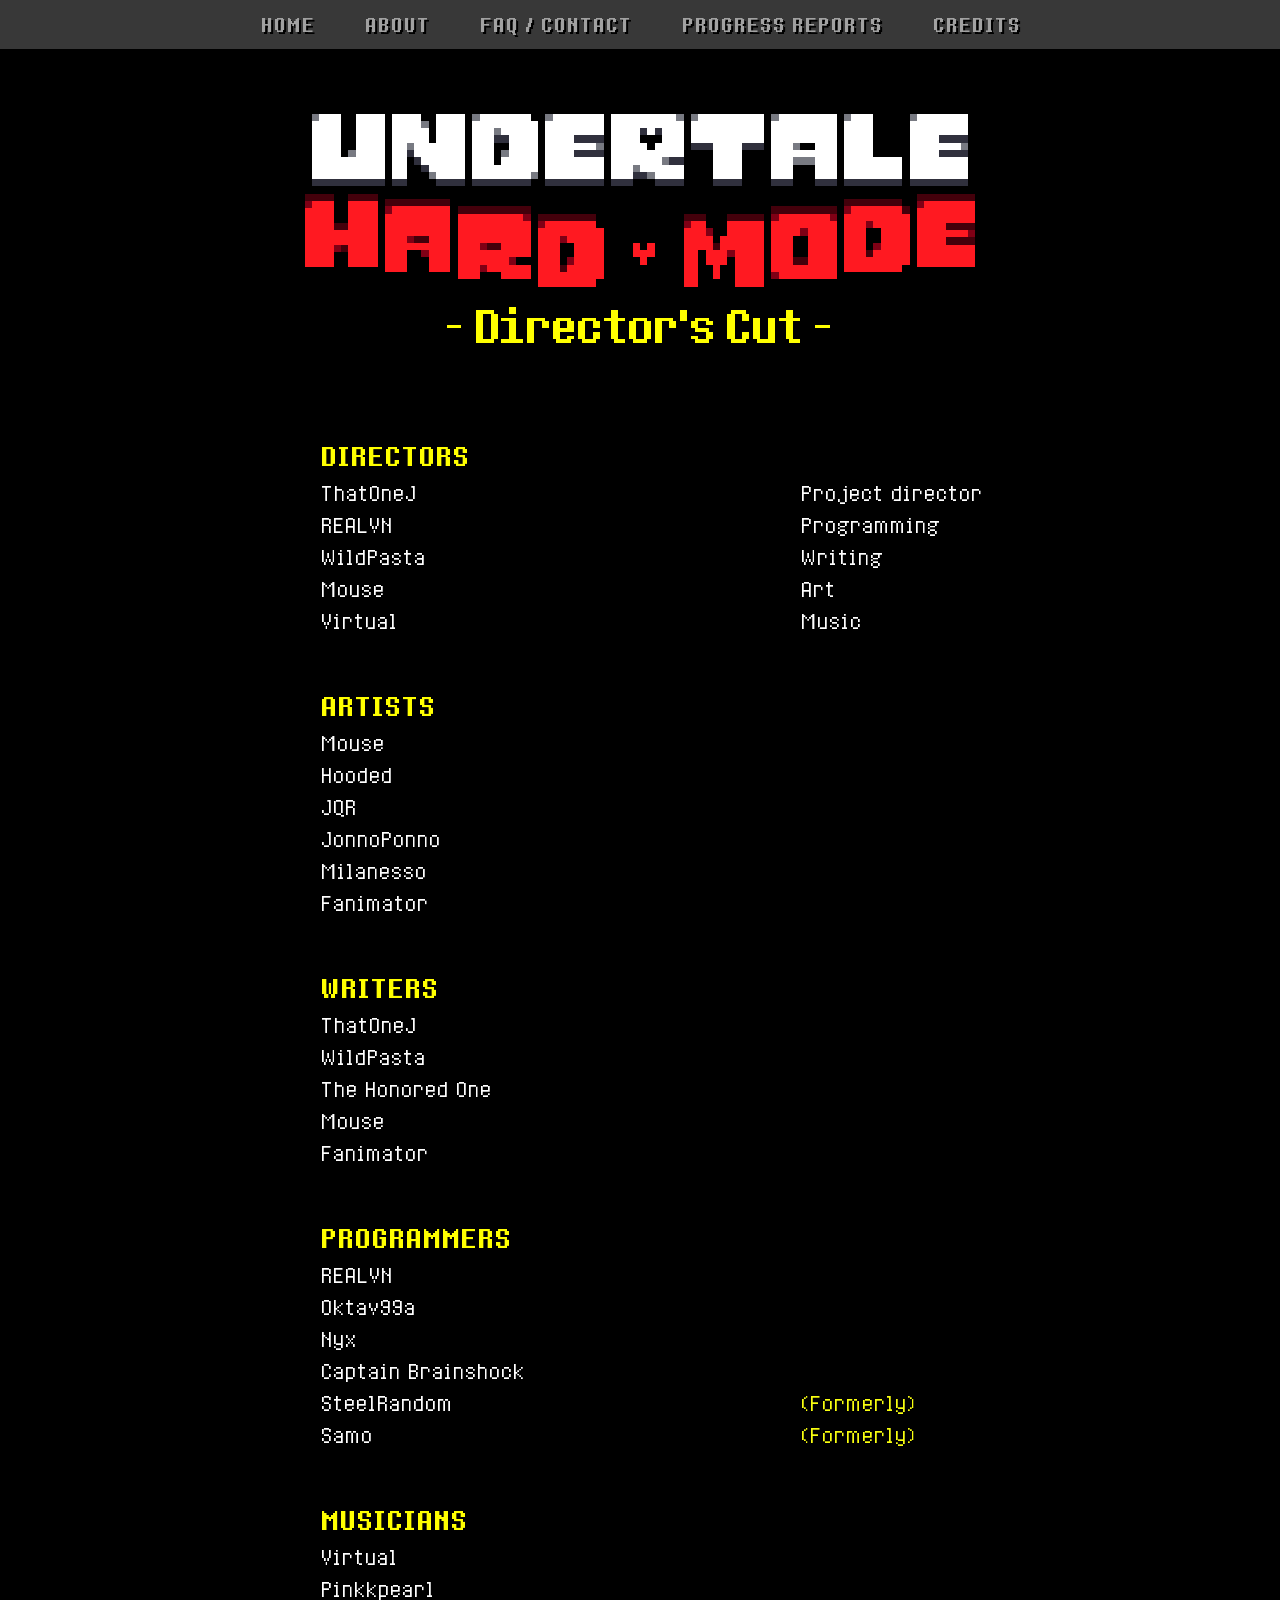
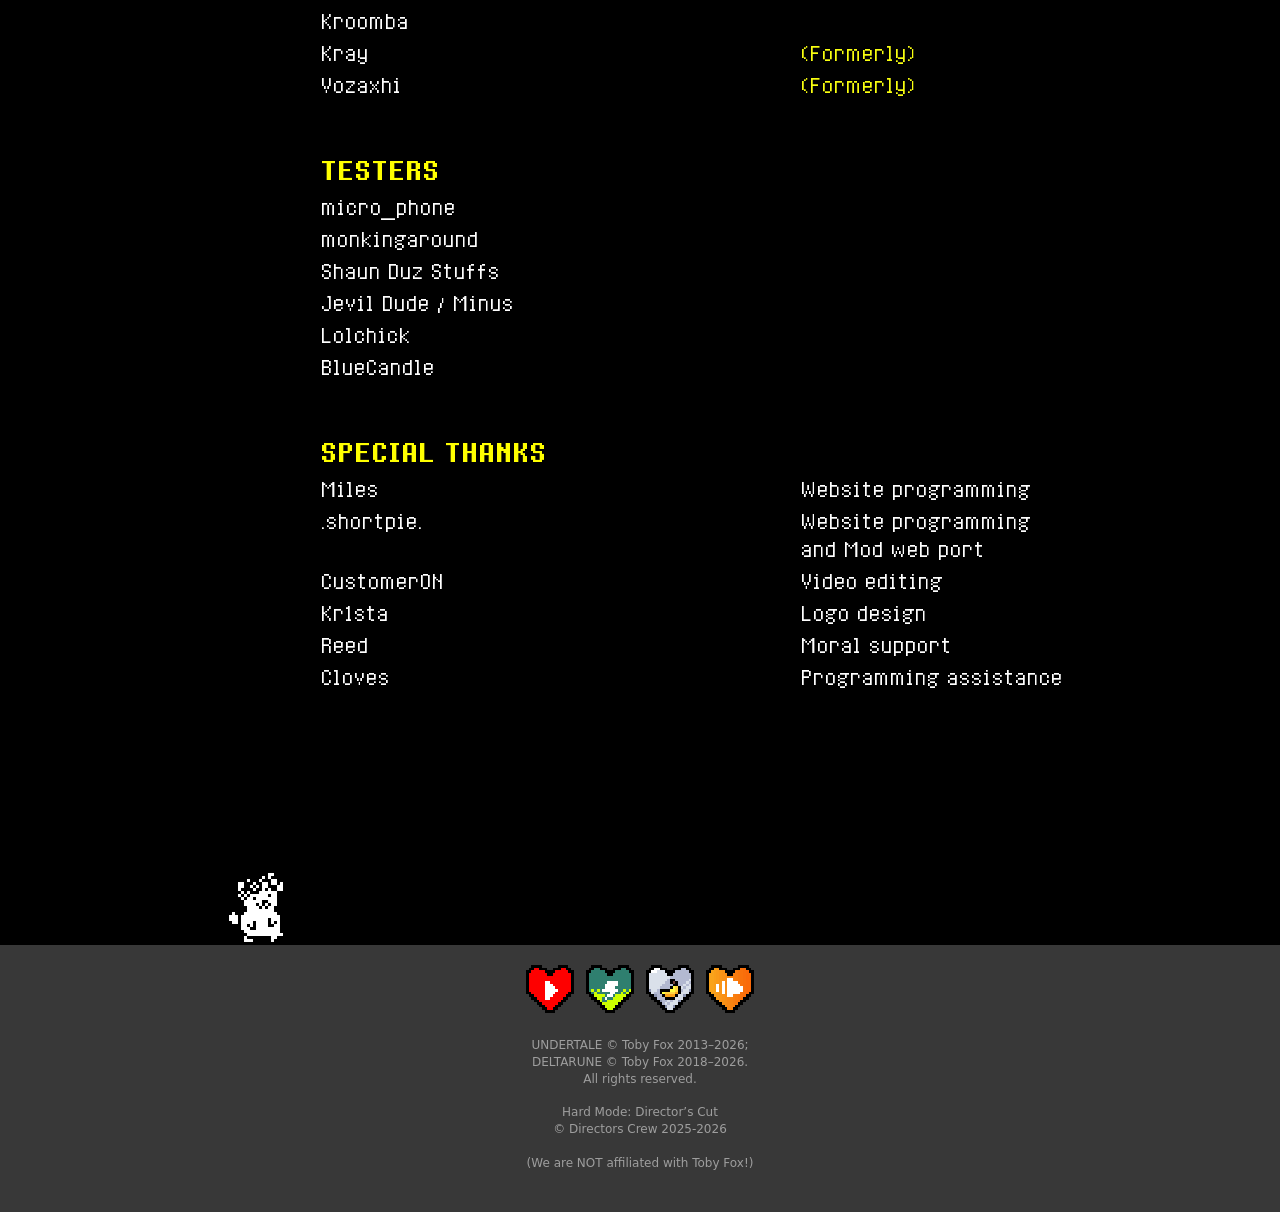
==== credits/index.html @ 4465b419 "Initial commit" ====
<!DOCTYPE html>
<html lang="en">
<head>
  <meta name="viewport" content="width=device-width, initial-scale=1.0">
  <meta charset="UTF-8">
  <title>Hard Mode: Director's Cut - Credits</title>
  <link rel="stylesheet" href="/style.css">
  <link rel="icon" type="image/x-icon" href="/icon.ico">
</head>
<body>
  <!-- NavBar -->
<nav>
    <button class="menu-toggle">☰</button>
    <ul class="navbar">
      <li><a href="/">HOME</a></li> <!-- index.html is unnecessary when using localhost or uploading site to github pages -->
      <li><a href="/about/">ABOUT</a></li>
	  <li><a href="/help/">FAQ / CONTACT</a></li>
	  <li><a href="/news/">PROGRESS REPORTS</a></li>
	  <li><a href="/credits/">CREDITS</a></li>
    </ul>
  </nav>
  <!-- Main Content -->
  <div class="content container">
  <a href = "/">
    <img src="/undertaleHARDMODE.png" alt="UT Hardmode" width="700" height="255" class="logo" style="margin-bottom: 30px; image-rendering: pixelated;">
 </a>
    <!-- Credits category template 
      <div class="credits_category">
        <div class="credits_title">DIRECTORS</div>
        <div class="credits_line">
          <div class="credits_text">ThatOneJ</div> 
          <div class="credits_details">Project director</div>
        </div>
      </div>
    -->


  <div class="credits_category">
    <div class="credits_title">DIRECTORS</div>
    <div class="credits_line">
      <div class="credits_text">ThatOneJ</div> 
      <div class="credits_details">Project director</div>
    </div>
    <div class="credits_line">
      <div class="credits_text">REALVN</div> 
      <div class="credits_details">Programming</div>
    </div>
    <div class="credits_line">
      <div class="credits_text">WildPasta</div> 
      <div class="credits_details">Writing</div>
    </div>
    <div class="credits_line">
      <div class="credits_text">Mouse</div> 
      <div class="credits_details">Art</div>
    </div>
    <div class="credits_line">
      <div class="credits_text">Virtual</div> 
      <div class="credits_details">Music</div>
    </div>
  </div>

  <div class="credits_category">
    <div class="credits_title">ARTISTS</div>
    <div class="credits_text">Mouse</div> 
    <div class="credits_text">Hooded</div> 
    <div class="credits_text">JQR</div> 
    <div class="credits_text">JonnoPonno</div> 
    <div class="credits_text">Milanesso</div> 
    <div class="credits_text">Fanimator</div> 
  </div>

  <div class="credits_category">
    <div class="credits_title">WRITERS</div>
    <div class="credits_text">ThatOneJ</div> 
    <div class="credits_text">WildPasta</div> 
    <div class="credits_text">The Honored One</div> 
    <div class="credits_text">Mouse</div> 
    <div class="credits_text">Fanimator</div> 
  </div>

  <div class="credits_category">
    <div class="credits_title">PROGRAMMERS</div>
    <div class="credits_text">REALVN</div> 
    <div class="credits_text">Oktav99a</div> 
    <div class="credits_text">Nyx</div> 
    <div class="credits_text">Captain Brainshock</div> 
    <div class="credits_line">
      <div class="credits_text">SteelRandom</div> 
      <div class="credits_details yellow_text">(Formerly)</div>
    </div>
    <div class="credits_line">
      <div class="credits_text">Samo</div> 
      <div class="credits_details yellow_text">(Formerly)</div>
    </div>
  </div>

  <div class="credits_category">
    <div class="credits_title">MUSICIANS</div>
    <div class="credits_text">Virtual</div> 
    <div class="credits_text">Pinkkpearl</div> 
    <div class="credits_text">Kroomba</div> 
    <div class="credits_line">
      <div class="credits_text">Kray</div> 
      <div class="credits_details yellow_text">(Formerly)</div>
    </div>
    <div class="credits_line">
      <div class="credits_text">Vozaxhi</div> 
      <div class="credits_details yellow_text">(Formerly)</div>
    </div>
  </div>

  <div class="credits_category">
    <div class="credits_title">TESTERS</div>
    <div class="credits_text">micro__phone</div> 
    <div class="credits_text">monkingaround</div> 
    <div class="credits_text">Shaun Duz Stuffs</div> 
    <div class="credits_text">Jevil Dude / Minus</div> 
    <div class="credits_text">Lolchick</div> 
    <div class="credits_text">BlueCandle</div> 
  </div>

  <div class="credits_category">
    <div class="credits_title">SPECIAL THANKS</div>
    <div class="credits_line">
      <div class="credits_text">Miles</div> 
      <div class="credits_details">Website programming</div>
    </div>
    <div class="credits_line">
      <div class="credits_text">.shortpie.</div> 
      <div class="credits_details">Website programming <br>and Mod web port</div>
    </div>
    <div class="credits_line">
      <div class="credits_text">CustomerON</div> 
      <div class="credits_details">Video editing</div>
    </div>
    <div class="credits_line">
      <div class="credits_text">Kr1sta</div> 
      <div class="credits_details">Logo design</div>
    </div>
    <div class="credits_line">
      <div class="credits_text">Reed</div> 
      <div class="credits_details">Moral support</div>
    </div>
    <div class="credits_line">
      <div class="credits_text">Cloves</div> 
      <div class="credits_details">Programming assistance</div>
    </div>
  </div>
	<div style="text-align: center; margin-top: 1px; margin-bottom:200px">
  </div>
  <footer>
      <img
        src="/dog.png"
        alt="chipmunk"
        class="chipmunk"
        id="dog"
        style="cursor: pointer;"
      >
      <div class="footer-icons">
	
	
	    <!-- Youtube -->
      <a href="https://www.youtube.com/channel/UCPFXStM4CpxEg41jxC_Wg1A" target="_blank" style="text-decoration: none; color: white;">
        <img src="/UTH_youtube.png" alt="" class="icon">
      </a>
	  
	  	<!-- GameJolt -->	  
	  <a href="https://gamejolt.com/games/uthardmodedc/973954" target="_blank" style="text-decoration: none; color: white;">
        <img src="/UTH_gamejolt.png" alt="" class="icon">
      </a>
	  
	  	<!-- Game Bannana -->	  
	  <a href="https://gamebanana.com/wips/91188" target="_blank" style="text-decoration: none; color: white;">
        <img src="/UTH_gamebanna.png" alt="" class="icon">
      </a>
	  
	  	<!-- Soundcloud -->	  
	  <a href="https://soundcloud.com/vu0gjz2ck9ta/sets/hard-mode-directors-cut-demo" target="_blank" style="text-decoration: none; color: white;">
        <img src="/UTH_soundcl.png" alt="" class="icon">
      </a>
	  
    </div>
      <div class="credits" style="margin-top:20px; margin-bottom: 20px;">
          UNDERTALE © Toby Fox 2013–2026; <br>DELTARUNE © Toby Fox 2018–2026. <br> All rights reserved.<br><br>
          Hard Mode: Director’s Cut<br>© Directors Crew 2025-2026<br>
          <br>
          (We are NOT affiliated with Toby Fox!)
        </div>
        
  </footer>
  
  <script>
    document.querySelector('.menu-toggle')
      .addEventListener('click', () => {
        document.querySelector('.navbar').classList.toggle('active');
      });
      
      const dimg = document.getElementById('dog');
      const dsfx = new Audio('/dog.wav');
      dimg.addEventListener('click', () => {
        dimg.src = '/doghappy.png';
        dsfx.play();
        dsfx.onended = () => {
          dimg.src = '/dog.png';
        };
      });
  </script>
---- style.css ----
@font-face {
  font-family: '8bitOperatorPlus-Bold';
  src: url(/fonts/8bitOperatorPlus-Bold.ttf) format("truetype");
  font-weight: normal;
  font-style: normal;
}
@font-face {
  font-family: '8bitOperatorPlus-Regular';
  src: url(/fonts/8bitOperatorPlus-Regular.ttf) format("truetype");
  font-weight: normal;
  font-style: normal;
}
html,
body {
  overscroll-behavior: none;
}

body {
  margin: 0;
  height: 100%;
  overflow-x: hidden;
  background-color: black;
  color: white;
  font-family: '8bitOperatorPlus-Bold', monospace;
  text-align: center;
}


nav {

  top: 0;
  left: 0;
  z-index: 100;
  display: flex;
  flex-direction: column;
  align-items: center;
  width: 100%;
  height: auto;
  padding: 11px 0;
  background-color: #383838;
}

.logo {
  margin-top: 50px;
  width: 100%;
  max-width: 700px;
  height: auto;
  
}

.navbar {
  display: flex;
  justify-content: center;
  gap: 50px;
  margin: 0;
  padding: 0;
  list-style-type: none;
}

.navbar li a {
  color: #a1a1a1;
  text-decoration: none;
  font-size: 1.125rem;
  line-height: 1.5;
  text-shadow: 0.1rem 0.1rem 0 #000;
  transition: color 0.3s;
}

.navbar li a:hover {
  color: #ffcc00;
}

.menu-toggle {
  display: none;
  background: none;
  border: none;
  color: #a1a1a1;
  font-size: 28px;
  cursor: pointer;
}

.menu-toggle:hover {
  color: #ffcc00;
}

.content {
  display: flex;
  flex-direction: column;
  justify-content: center;
  align-items: center;
  padding-top: 200px;
}

.content p {
  margin-top: 20px;
  font-size: 28px;
}

.container {
  box-sizing: border-box;
  margin: 0 auto;
  padding: 0 16px;
  width: 100%;
  max-width: 1100px;
}
.pixelated {
  image-rendering: pixelated;
}
h1 {
  margin: 80px 0 40px 0;
  color: white;
  font-size: 64px;
  font-weight: normal;
}

h2, h3 {
  margin: 20px 0;
  font-size: 36px;
  font-weight: normal;
}
h4 {
  color: #F9FF10;
  font-size: 2rem;
}
.credits {
  margin-bottom: 20px;
  color: #9e9e9e;
  font-size: .75rem;
  line-height: 1.4;
  font-family: ui-sans-serif,system-ui,-apple-system,Segoe UI,Roboto,Ubuntu,Cantarell,Noto Sans,sans-serif,"Apple Color Emoji","Segoe UI Emoji",Segoe UI Symbol,"Noto Color Emoji"
}

sml {
  font-size: 10px;
}

img {
  max-width: 100%;
  height: auto;
}

iframe {
  max-width: 100%;
}

.video-wraps {
  position: relative;
  width: 100%;
  max-width: 700px;
  aspect-ratio: 16 / 9;
}

.video-wraps iframe {
  width: 100%;
  height: 100%;
  border: 0;
}

.chipmunk {
  position: absolute;
  top: -75px;
  left: 20%;
  transform: translateX(-50%);
  width: 60px;
  image-rendering: pixelated;
}
.chipmunkcheck { /* "Do not use empty rule sets" it said. "Nuh uh" I replied.    -oktav99a */
  
}
.chipmunkcheck2 {
  position: absolute;
  top: 50%;
  transform: translate(-50%, -50%) rotateY(180deg);
  width: 180px;
  
  image-rendering: pixelated;
  
  
}
.noscroll {
  overflow: hidden;
}
footer {
  position: relative;
  margin-top: 50px;
  width: 100vw;
  padding: 20px 0;
  background-color: #383838;
}

.footer-icons {
  display: flex;
  justify-content: center;
  gap: 12px;
}

.footer-icons .icon {
  width: 48px;
  height: 48px;
  image-rendering: pixelated;
}
.progress_report {
  border-radius: .5rem;
  border-width: 2px;
  border-color:white;
  width:476.8px;
  min-height:96px;
  border-style:solid;
  background-color: #191919;
  padding: 16px;
  transition: all 0.15s;
  display:flex;
  flex-direction: row;
  margin-left:auto;
  margin-right:auto;
  align-items: center;
  text-align: left;
  max-width:32rem;
  margin-top: 1rem;
  margin-bottom: 1rem;
}
.progress_report:hover {
  border-radius: .5rem;
  border-width: 2px;
  border-color:#F9FF10;
  border-style:solid;
  background-color: #383838;
  transition: all 0s;
}
.progress_report_image {
  width:96px;
  height:96px;
  display:flex;
  border-radius: 0.25rem;
}
.progress_report_text {
  font-size: 1.25rem;
  text-decoration: none;
  padding-left: 1rem;
  flex-direction: column;
  line-height:calc(1.75 / 1.25);
  
  margin: 0;
}
.yellow_text {
  color:#F9FF10;
}
.small_text {
  font-size:0.875rem;
}
.gray_text {
  color:#bbb;
}
.flexcolumn {
  display: flex;
  flex-direction: column;
}
.link-button a {
  font-family: "8bitOperatorPlus-Regular";
  color:#F9FF10;
  text-decoration: none;
  border: 2px solid yellow;
  padding: 10px;
  font-size: 18px;
  margin-left: auto;
  margin-right: auto;
}
.regular_text {
  font-family: "8bitOperatorPlus-Regular";
  text-align: left;
  max-width: 50%;
  min-width: 50%;
}
.regular_text p{
  font-size: 1rem;
  margin-top: 30px;
  margin-bottom: 30px;
}
.preport img {
  max-width: 600px;
  height: auto;
}
.question {
  font-size: 18px;
  font-family: "8bitOperatorPlus-Bold";
  margin-bottom: 0.6em;
  margin-top: 1.6rem;
  line-height: 1.4;
}
.question::before {
  content: "Q: ";
  font-family: "8bitOperatorPlus-Bold";
}
.answer {
  font-size: 14px;
  font-family: "8bitOperatorPlus-Regular";
  margin-bottom: 0.6rem;
  margin-top: 0.6rem;
  line-height: 1.5;
}
.squarelist li {
  list-style: square;
  margin-top: 15px;
  margin-bottom: 15px;
  margin-left: 15px;
}
.answer::before {
  content: "A: ";
  font-family: "8bitOperatorPlus-Bold";
}
.faq_text {
  max-width:42rem; 
  text-align:left;
  justify-content: left;
  align-items: left;
}
.faq_header {
  font-size: 32px;
  margin-top: 50px;
  font-family: "8bitOperatorPlus-Bold";
}

.answer a {
  color:#337ab7;
  text-decoration: none;
}
.answer a:hover{
  color:#23527c;
  text-decoration:underline;
}
.issue {
  font-size: 18px;
  font-family: "8bitOperatorPlus-Bold";
  margin-top: 1.4rem;
  line-height: 1.4;
}
.issue::before {
  content: "Issue: ";
  color:red;
  font-family: "8bitOperatorPlus-Bold";
}
.resolve {
  font-size: 14px;
  font-family: "8bitOperatorPlus-Regular";
  margin-bottom: 0.4rem;
  margin-top: 0.4rem;
  line-height: 1.5;
}
.resolve::before {
  content: "Resolve: ";
}
.credits_category {
  justify-content: left;
  align-items: left;
  text-align:left;
  width: 60%;
}
.credits_title {
  color:yellow;
  font-size:25px;
  font-family: "8bitOperatorPlus-Bold";
  margin-bottom: 5px;
  margin-top: 50px;
}
.credits_line {
  display:grid;
  align-items:left;
  
  grid-template-columns: auto auto auto;
}
.credits_text {
  font-size:20px;
  font-family: "8bitOperatorPlus-Regular";
  width: 30rem;
  margin-bottom: 4px;
}
.credits_details {
  font-size:20px;
  font-family: "8bitOperatorPlus-Regular";
  width: 30rem;
  margin-bottom: 4px;
}
@media (max-width: 768px) {
  nav {
    padding: 6px 0;
  }

  .menu-toggle {
    display: block;
    align-self: flex-start;
    margin-left: 8px;
  }

  .navbar {
    display: none;
    flex-direction: column;
    margin-top: 10px;
    padding: 10px 0;
    width: 100%;
    gap: 6px;
    background-color: #383838;
  }

  .navbar.active {
    display: flex;
  }

  .navbar li a {
    font-size: 16px;
  }

  .content {
    padding-top: 72px;
  }

  .container {
    padding-left: 12px;
    padding-right: 12px;
    padding-bottom: 0;
  }

  .logo {
    margin-top: 0;
  }


  h1 {
    margin: 40px 0 20px;
    font-size: 36px;
  }

  h2 {
    font-size: 24px;
  }

  .content p {
    font-size: 18px;
  }

  .credits {
    margin: 0 auto;
    max-width: 90%;
    font-size: 14px;
    line-height: 1.6;
    text-align: center;
  }

  [style*="font-size: 30px"] {
    font-size: 18px !important;
  }

  [style*="font-size: 72px"] {
    font-size: 36px !important;
  }

  [style*="margin: 40px"] {
    margin: 16px !important;
  }
}
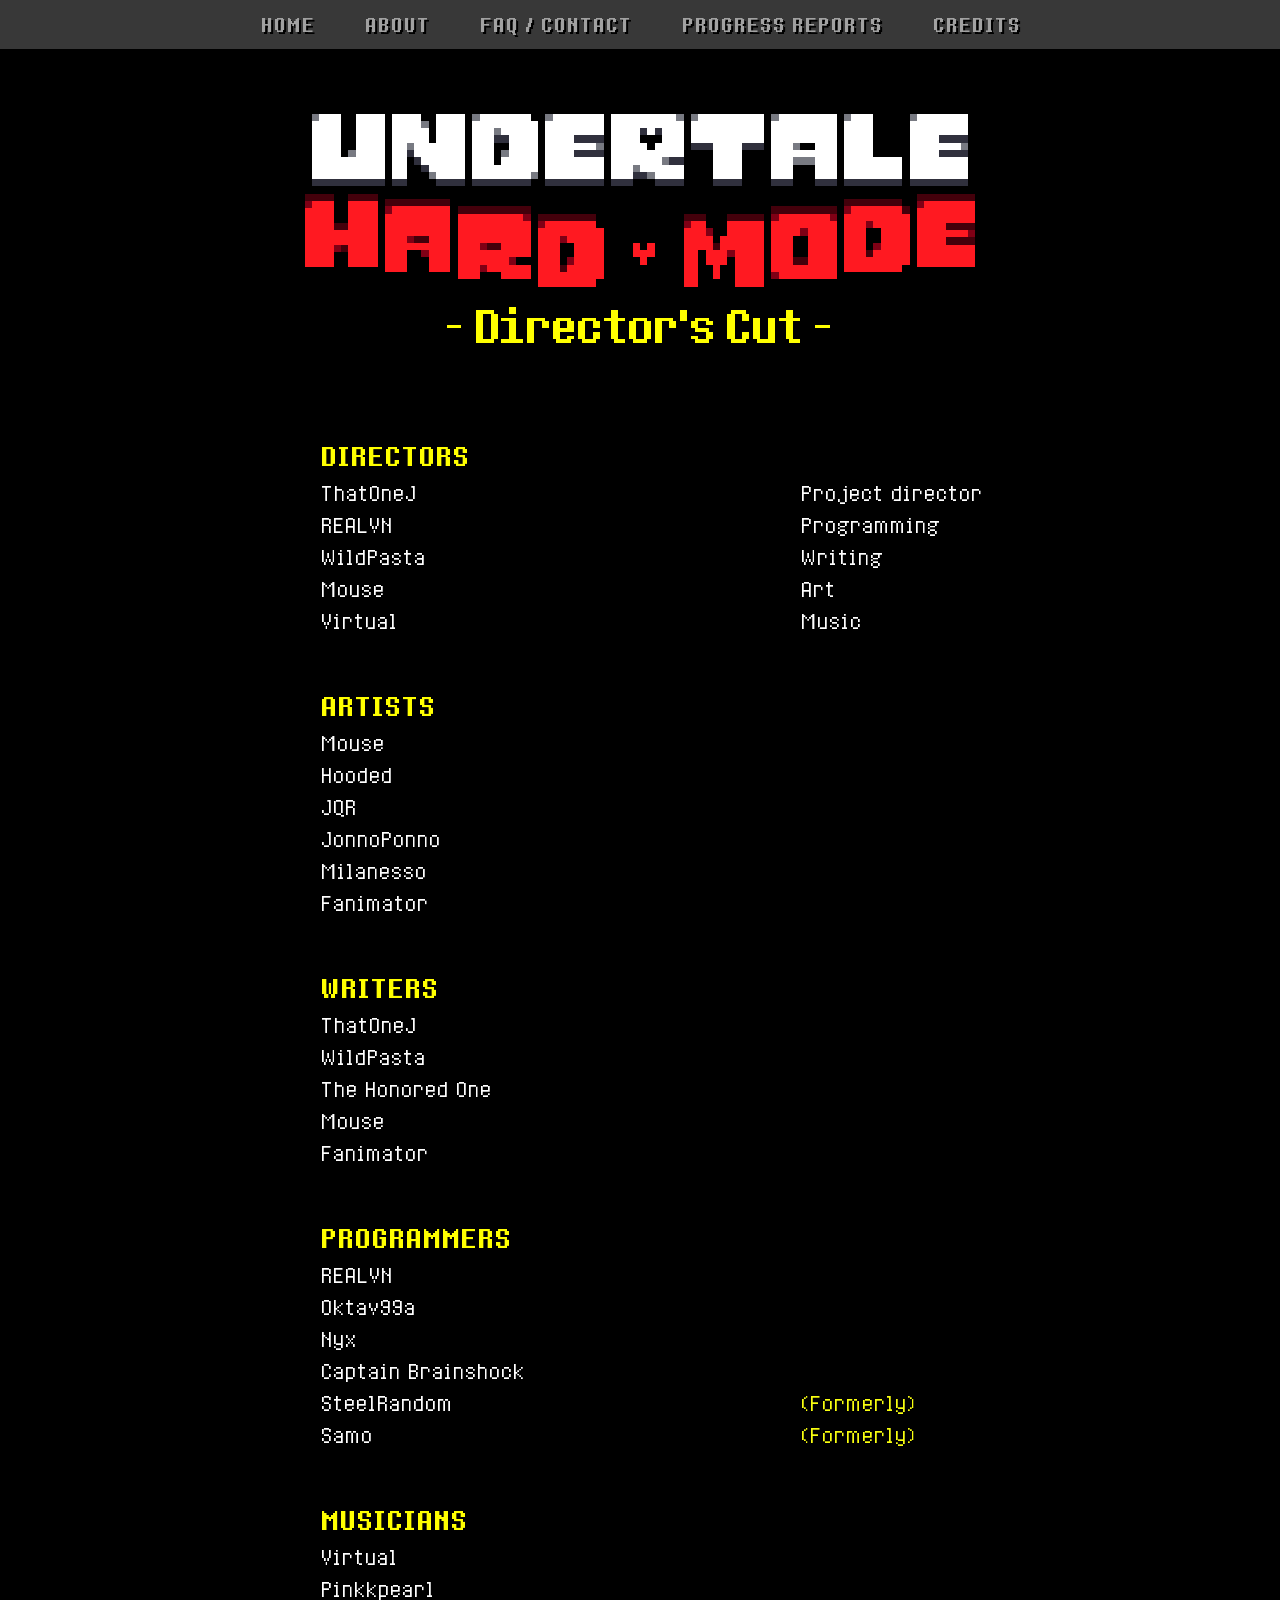
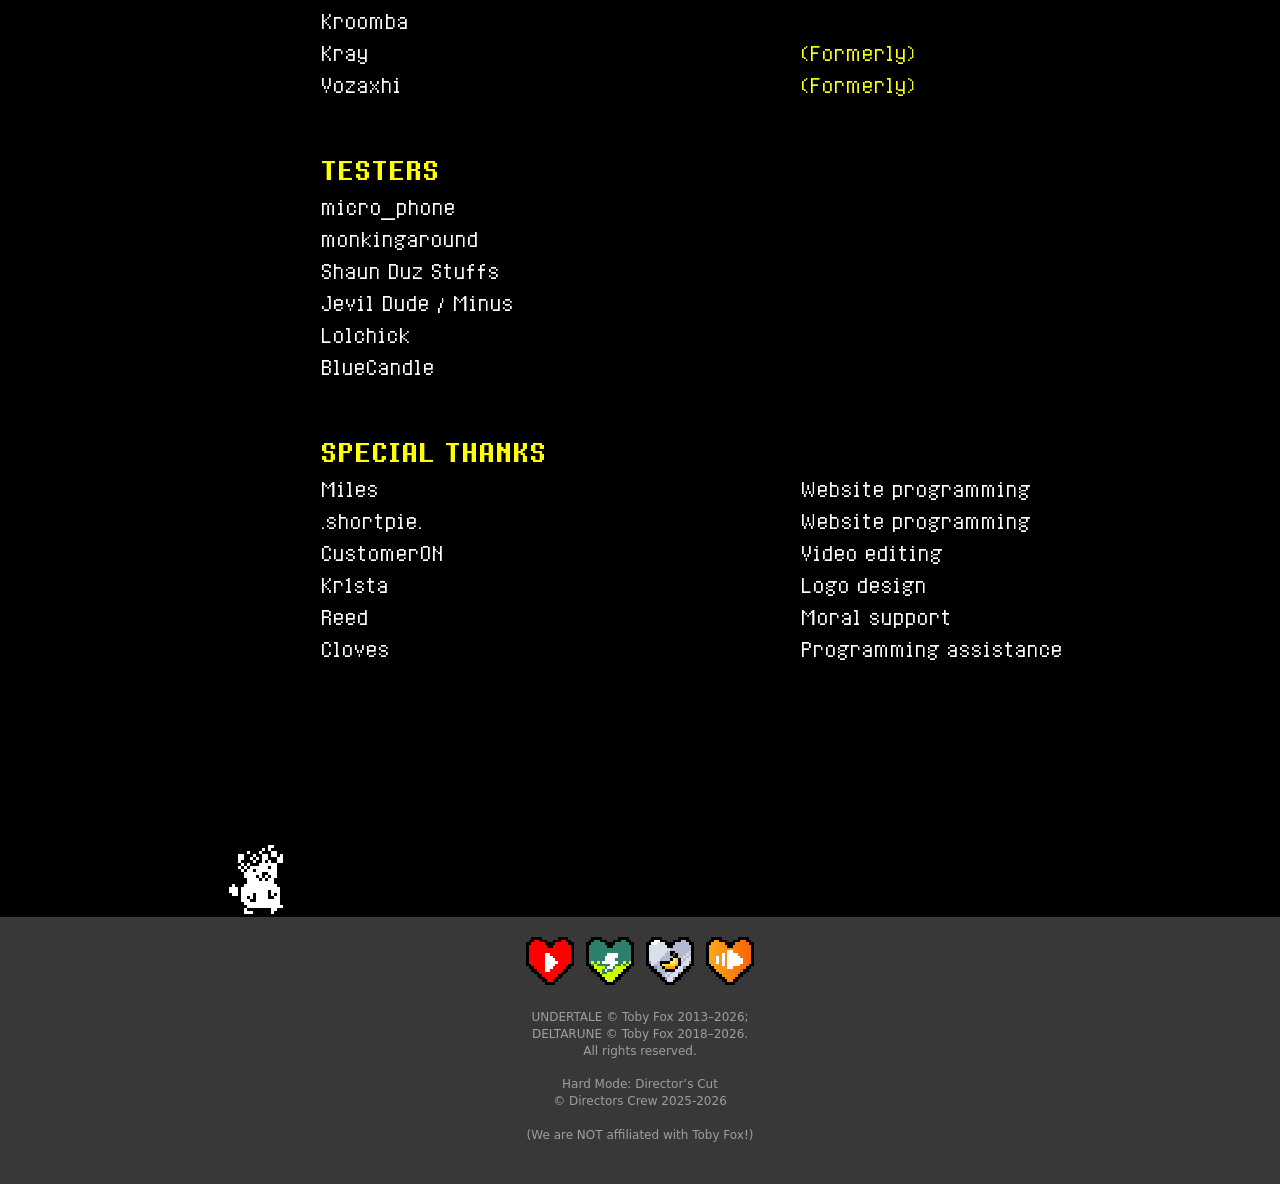
==== commit 6eb572bb: "Fixed credits line" ====
--- a/credits/index.html
+++ b/credits/index.html
@@ -127,7 +127,7 @@
     </div>
     <div class="credits_line">
       <div class="credits_text">.shortpie.</div> 
-      <div class="credits_details">Website programming <br>and Mod web port</div>
+      <div class="credits_details">Website programming</div>
     </div>
     <div class="credits_line">
       <div class="credits_text">CustomerON</div> 
--- a/style.css
+++ b/style.css
@@ -203,7 +203,7 @@
   border-radius: .5rem;
   border-width: 2px;
   border-color:white;
-  width:476.8px;
+  width:min(90%, 476.8px);
   min-height:96px;
   border-style:solid;
   background-color: #191919;
@@ -215,7 +215,7 @@
   margin-right:auto;
   align-items: center;
   text-align: left;
-  max-width:32rem;
+  max-width:min(90%, 32rem);
   margin-top: 1rem;
   margin-bottom: 1rem;
 }
@@ -277,7 +277,15 @@
   margin-bottom: 30px;
 }
 .preport img {
-  max-width: 600px;
+  max-width: min(100%, 600px);
+  height: auto;
+}
+.preport video {
+  width: min(640px, 90%);
+}
+.preport iframe {
+  width: min(560px, 95%);
+  aspect-ratio: 16 / 9;
   height: auto;
 }
 .question {
@@ -351,13 +359,13 @@
 }
 .credits_category {
   justify-content: left;
-  align-items: left;
+  align-items: center;
   text-align:left;
   width: 60%;
 }
 .credits_title {
   color:yellow;
-  font-size:25px;
+  font-size:min(25px, 5vw);
   font-family: "8bitOperatorPlus-Bold";
   margin-bottom: 5px;
   margin-top: 50px;
@@ -369,13 +377,13 @@
   grid-template-columns: auto auto auto;
 }
 .credits_text {
-  font-size:20px;
-  font-family: "8bitOperatorPlus-Regular";
-  width: 30rem;
+  font-size:min(20px, 4vw);
+  font-family: "8bitOperatorPlus-Regular";
+  width: min(30rem, 40vw);
   margin-bottom: 4px;
 }
 .credits_details {
-  font-size:20px;
+  font-size:min(20px, 4vw);
   font-family: "8bitOperatorPlus-Regular";
   width: 30rem;
   margin-bottom: 4px;
